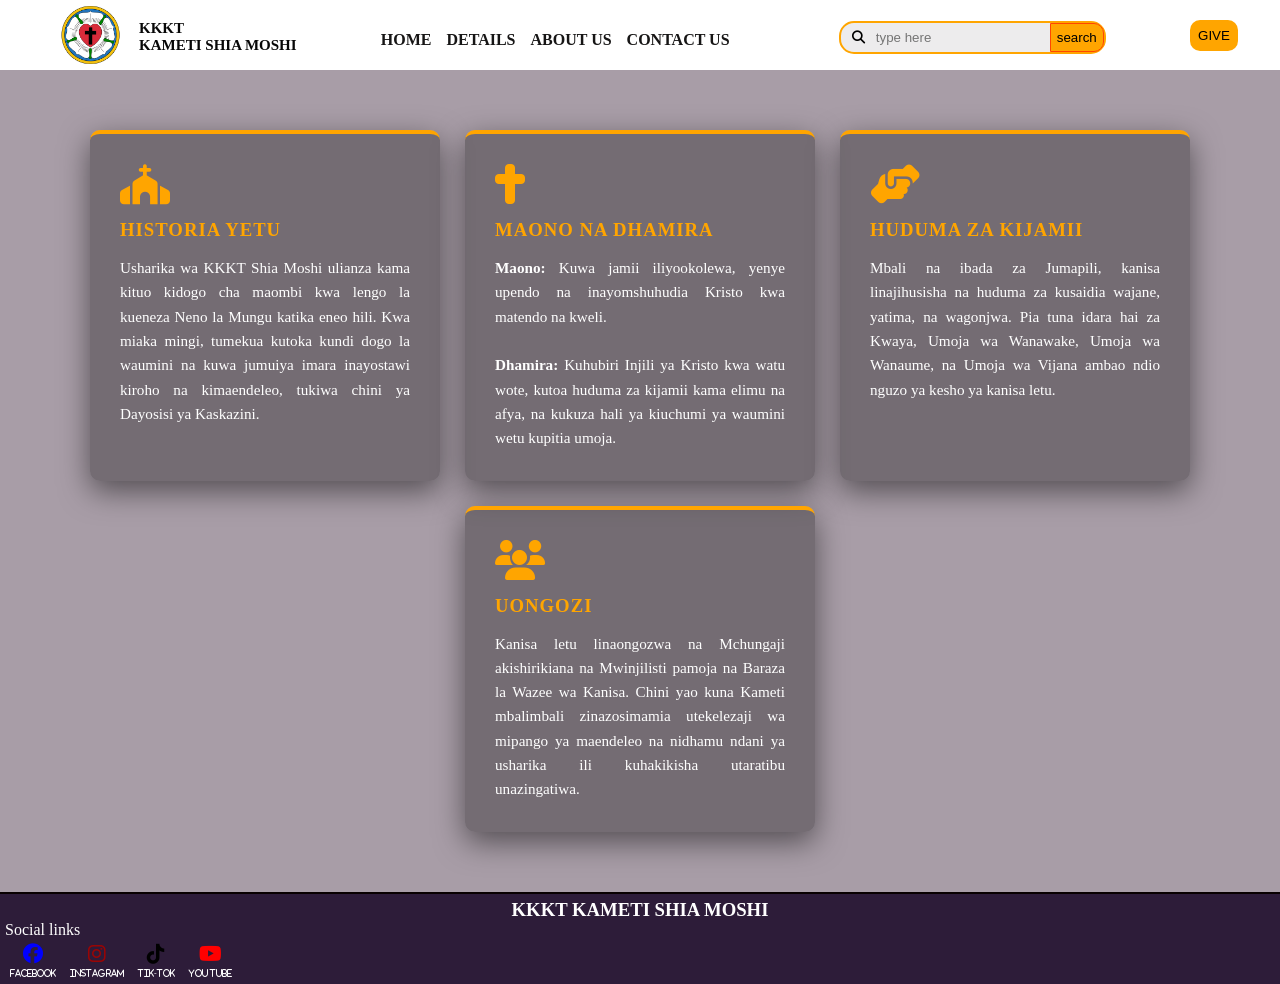
==== about.html @ 237a817c "Add files via upload" ====
<!DOCTYPE html>
<html lang="Eng">
    <head>
        <title>ABOUT DASHBOARD</title>
        <meta charset="UTF-8">
        <meta name="viewport" content="width=device-width, initial-scale=1.0">
        <link rel="stylesheet" href="web.css">
        <link rel="stylesheet" href="https://cdnjs.cloudflare.com/ajax/libs/font-awesome/6.4.0/css/all.min.css"/>
    </head>
    <body>
        <header>
            <div class="logo">
                <img src="assert/logo.png" alt="lutheran logo">
                <h2>KKKT <br> KAMETI SHIA MOSHI</h2>
            </div>
            <nav>
                <ul id="bar">
                    <li><a href="index.html">HOME</a></li>
                    <li><a href="details.html">DETAILS</a></li>
                    <li><a href="about.html">ABOUT US</a></li>
                    <li><a href="contact.html">CONTACT US</a></li>
                </ul>
            </nav>

            <div class="search-container">
                <button class="btn1"><i class="fas fa-search"></i></button>
                <input type="search" placeholder="type here" name="search" id="search">
                <button>search</button>
            </div>

            <div class="btn-give">
                <button>GIVE</button>
            </div>
        </header>
        <main>
            <div class="details">
                <div class="details-card">
                    <i class="fas fa-church" style="font-size: 2.5rem; color: orange;"></i>
                    <h3>HISTORIA YETU</h3>
                    <p>Usharika wa KKKT Shia Moshi ulianza kama kituo kidogo cha maombi kwa lengo la kueneza Neno la Mungu katika eneo hili. Kwa miaka mingi, tumekua kutoka kundi dogo la waumini na kuwa jumuiya imara inayostawi kiroho na kimaendeleo, tukiwa chini ya Dayosisi ya Kaskazini.</p>
                </div>

                <div class="details-card">
                    <i class="fas fa-cross" style="font-size: 2.5rem; color: orange;"></i>
                    <h3>MAONO NA DHAMIRA</h3>
                    <p><strong>Maono:</strong> Kuwa jamii iliyookolewa, yenye upendo na inayomshuhudia Kristo kwa matendo na kweli.<br><br>
                    <strong>Dhamira:</strong> Kuhubiri Injili ya Kristo kwa watu wote, kutoa huduma za kijamii kama elimu na afya, na kukuza hali ya kiuchumi ya waumini wetu kupitia umoja.</p>
                </div>

                <div class="details-card">
                    <i class="fas fa-hands-helping" style="font-size: 2.5rem; color: orange;"></i>
                    <h3>HUDUMA ZA KIJAMII</h3>
                    <p>Mbali na ibada za Jumapili, kanisa linajihusisha na huduma za kusaidia
                         wajane, yatima, na wagonjwa. Pia tuna idara hai za Kwaya, Umoja wa Wanawake, 
                         Umoja wa Wanaume, na Umoja wa Vijana ambao ndio nguzo ya kesho ya kanisa letu.</p>
                </div>

                <div class="details-card">
                    <i class="fas fa-users" style="font-size: 2.5rem; color: orange;"></i>
                    <h3>UONGOZI</h3>
                    <p>Kanisa letu linaongozwa na Mchungaji akishirikiana na Mwinjilisti pamoja na Baraza la Wazee wa Kanisa. 
                    Chini yao kuna Kameti mbalimbali 
                    zinazosimamia utekelezaji wa mipango ya maendeleo na nidhamu ndani ya 
                    usharika ili kuhakikisha utaratibu unazingatiwa.</p>
                </div>
            </div>
        </main>
        <footer>
            <div>
                <h3>KKKT KAMETI SHIA MOSHI</h3>
            </div>
            <div class="foter">
                <p>Social links</p>
                <button class="btn1"><i class="fab fa-facebook"><a href="#">facebook</a></i></button>
                <button class="btn2"><i class="fab fa-instagram"><a href="#">Instagram</a></i></button>
                <button class="btn3"><i class="fab fa-tiktok"><a href="#">Tik-tok</a></i></button>
                <button class="btn4"><i class="fab fa-youtube"><a href="#">YOU tube</a></i></button>
            </div>
            <div>
                <!===== lipa namba =====>
            </div>
        </footer>
    </body>
</html>
---- web.css ----
* {
    margin: 0;
    padding: 0;
    box-sizing: border-box;
}

body{
    background-color: rgba(31, 1, 27, 0.384);
    background-size: cover;
    background-position: top-center;
    background-attachment: fixed;
    background-repeat: no-repeat;
    display: flex;
    min-height: 100vh;
    flex-direction: column;
}

header{
    background-color: white;
    display: flex;
    align-items: center;
    justify-content: space-around;
}

.logo{
    display: flex;
    width: auto;
    height: 70px;
    color: rgb(7, 7, 7);
    font-size: 10px;
}

.logo h2{
    margin-top: 20px;
}

.search-container{
    background-color: rgba(185, 183, 185, 0.26);
    background-size: cover;
    border: 2px solid orange;
    width: fit-content;
    height: fit-content;
    display: flex;
    gap: 5px;
    margin-top: 5px;
    align-items: center;
    border-radius: 15px;
}

.search-container input{
    background-color: transparent;
    width: 200%;
    border: none;
    outline: none;
}

.search-container .btn1{
    background: none;
    margin-left: 5px;
    border: none;
}
.search-container button{
    padding: 6px;
    border-radius: 0 10px 10px 0;
    border: 1px solid rgb(255, 69, 0);
    background-color: rgb(255, 165, 0);
}

.btn-give button{
    padding: 8px;
    border-radius: 10px;
    border: none;
    background-color: orange;
}

nav{
    display: flex;
    margin-top: 10px; 
    margin-right: 25px;

}
nav ul { 
    list-style: none; 
    display: flex;
    gap: 15px; 
}

nav ul li a { 
    display: inline-block;
    color: #161515; 
    text-decoration: none; 
    font-weight: bold; 
    font-size: 1rem; 
    transition: all 0.3s ease; 
}

nav ul li a:hover { 
    transform: translateY(-5px);
    text-decoration: underline; 
    color: orangered;
}

nav button{
    display: none;
}

main{
    flex: 1;
    margin: 20px;
    flex-wrap: wrap;
}

.hero-section {
    height: 60vh;
    display: flex;
    background-image: url(assert/hero.jpg);
    background-repeat: no-repeat;
    background-size: cover;
    border-radius: 20px;
    justify-content: center;
    align-items: center;
    text-align: center;
    color: white;
    padding: 20px;
}

.hero-content h1 {
    font-size: 3rem;
    text-shadow: 2px 2px 10px rgba(0,0,0,0.8);
    margin-bottom: 10px;
}

.hero-content p {
    font-style: italic;
    font-size: 1.5rem;
    margin-bottom: 25px;
}

.hero-btns {
    display: flex;
    gap: 15px;
    justify-content: center;
}

.btn-primary, .btn-secondary {
    padding: 12px 25px;
    text-decoration: none;
    border-radius: 30px;
    font-weight: bold;
    transition: 0.3s;
}

.btn-primary {
    background-color: orange;
    color: black;
}

.btn-secondary {
    border: 2px solid white;
    color: white;
}

.btn-primary:hover {
    background-color: orangered;
    color: white;
}

.btn-secondary:hover {
    background-color: white;
    color: black;
}

/* Leaders Section - Saizi Ndogo (Compact) */
.leaders {
    padding: 40px 10%;
    text-align: center;
}

.leader-grid {
    display: flex; 
    justify-content: center;
    flex-wrap: wrap;
    gap: 20px;
    margin-top: 20px;
}

.card {
    width: 260px; 
    border-radius: 12px;
    overflow: hidden;
    box-shadow: 0 8px 32px 0 rgba(31, 38, 135, 0.15); 
    transition: 0.3s;
    background: rgba(255, 255, 255, 0.25);
    backdrop-filter: blur(40px);
    -webkit-backdrop-filter: blur(40px);
    border: 1px solid rgba(255, 166, 0, 0.527);
}

.card:hover {
    transform: translateY(-5px);
}

.card img {
    width: 100%;
    height: 200px;
    object-fit: cover;
    display: block;
}

.card-info {
    padding: 15px; 
}

.card-info h3 {
    color: #1a1a1a;
    font-size: 1.1rem;
    margin-bottom: 8px;
    text-transform: uppercase;
}

.card-info p {
    color: #494848;
    font-size: 0.85rem;
    line-height: 1.4;
    margin-bottom: 15px;
}

.btn-outline {
    border: 1.5px solid orange;
    color: orangered;
    background: transparent;
    padding: 6px 15px;
    border-radius: 20px;
    font-weight: bold;
    cursor: pointer;
    font-size: 0.75rem;
    transition: 0.3s;
}

.btn-outline:hover {
    background: orange;
    color: white;
}


.details {
    display: flex;
    flex-wrap: wrap; 
    justify-content: center;
    gap: 25px;
    padding: 40px 20px;
    width: 100%;
}

.details-card {
    background: rgba(0, 0, 0, 0.315); 
    border-top: 4px solid orange; 
    width: 350px; 
    padding: 30px;
    border-radius: 10px;
    color: white;
    text-align: start;
    box-shadow: 0 10px 30px rgba(0,0,0,0.5);
    transition: transform 0.3s ease;
}

.details-card:hover {
    transform: translateY(-10px); 
}

.details-card h3 {
    margin: 15px 0;
    color: orange;
    letter-spacing: 1px;
}

.details-card p {
    font-size: 0.95rem;
    line-height: 1.6;
    text-align: justify; 
}

.details-card h2, p{
    text-align: center;
}

.details-card form {
    display: flex;
    flex-direction: column;
    gap: 10px;
}

.details-card input {
    background: rgba(255, 255, 255, 0.1); 
    border: 1px solid white;
    border-radius: 10px;
    padding: 0 15px;
    height: 30px;
    color: white;
}

.details-card textarea {
    background: rgba(255, 255, 255, 0.1); 
    border: 1px solid white;
    border-radius: 10px;
    padding: 5px 15px;
    height: 70px;
    color: white;
}

.details-card button{
    background: orange;
    width: 30%;
    padding: 5px;
    border-radius: 15px;
    margin-top: 5px;
    margin-left: 70%;
}

footer{
    background-color: rgba(21, 3, 37, 0.836);
    background-size: contain;
    background-repeat: no-repeat;
    display: flex;
    flex-direction: column;
    justify-content: center;
    border-top: 2px solid #080000;
    color: white;
    
}

footer h3{
    text-align: center;
    margin-top: 5px;
}

.foter{
    margin-left: 5px;
}

.foter p{
    text-align: left;
}

.foter button{
    background: none;
    border: none;
    list-style: none;
    padding: 5px;
}

.foter button i{
    font-size: 20px;
}

.foter button i a{
    font-size: 8px;
    color: white;
    margin-top: 5PX;
    text-decoration: none;
    display: flex;
}

.foter button:hover{
    border: 2px solid orangered;
    border-radius: 10px;
    padding: 5px;
}

.foter .btn1 i {
    color: blue;
}

.foter .btn2{
    color: rgb(153, 5, 5);
}

.foter .btn4{
    color: red;
}

.down-mobile-btn{
    display: none;
}

@media (max-width: 576px) {

    header{
        justify-content: space-around;
    }

    .logo{
        height: 50px;
    }

    .logo h2{
        font-size: 11px;
    }
    nav ul {
        display: none;
    }
    .search-container{
        width: 200px;
        height: 25px;
    }

    .search-container button{
    padding: 5px;
    }


    .btn-give button{
        padding: 5px;
        margin-top: 2px;
    }
.hero-section {
    height: 30vh;
}

.hero-content h1 {
    font-size: 1.5rem;
    text-shadow: 2px 2px 10px rgba(0,0,0,0.8);
    margin-bottom: 10px;
}

.hero-content p {
    font-style: italic;
    font-size: 1rem;
    margin-bottom: 25px;
}

    .btn-primary, .btn-secondary {
    padding: 5px 8px;
    }

.leader-grid {
    gap: 5px;
    margin-top: 20px;
}

.card {
    width: 170px; 
    border-radius: 15px;
}

.card-info {
    padding: 3px; 
}

.btn-outline {
    border: 2px solid orange;
    padding: 6px 15px;
    margin-bottom: 5px;
}

    .down-mobile-btn {
        display: block; 
        position: fixed;
        bottom: 0;
        left: 0;
        width: 100%;
        background-color: white; 
        box-shadow: 0 -2px 10px rgba(0,0,0,0.1);
        z-index: 1000; 
        padding: 10px 0;
    }

    .down-mobile-btn nav {
        margin: 0;
        justify-content: center;
    }

    .down-mobile-btn ul {
        display: flex; 
        justify-content: space-around;
        width: 100%;
        padding: 0;
    }

    .down-mobile-btn ul li a {
        font-size: 0.7rem;
        display: flex;
        flex-direction: column;
        align-items: center;
    }
    
    body {
        padding-bottom: 30px; 
    }

}
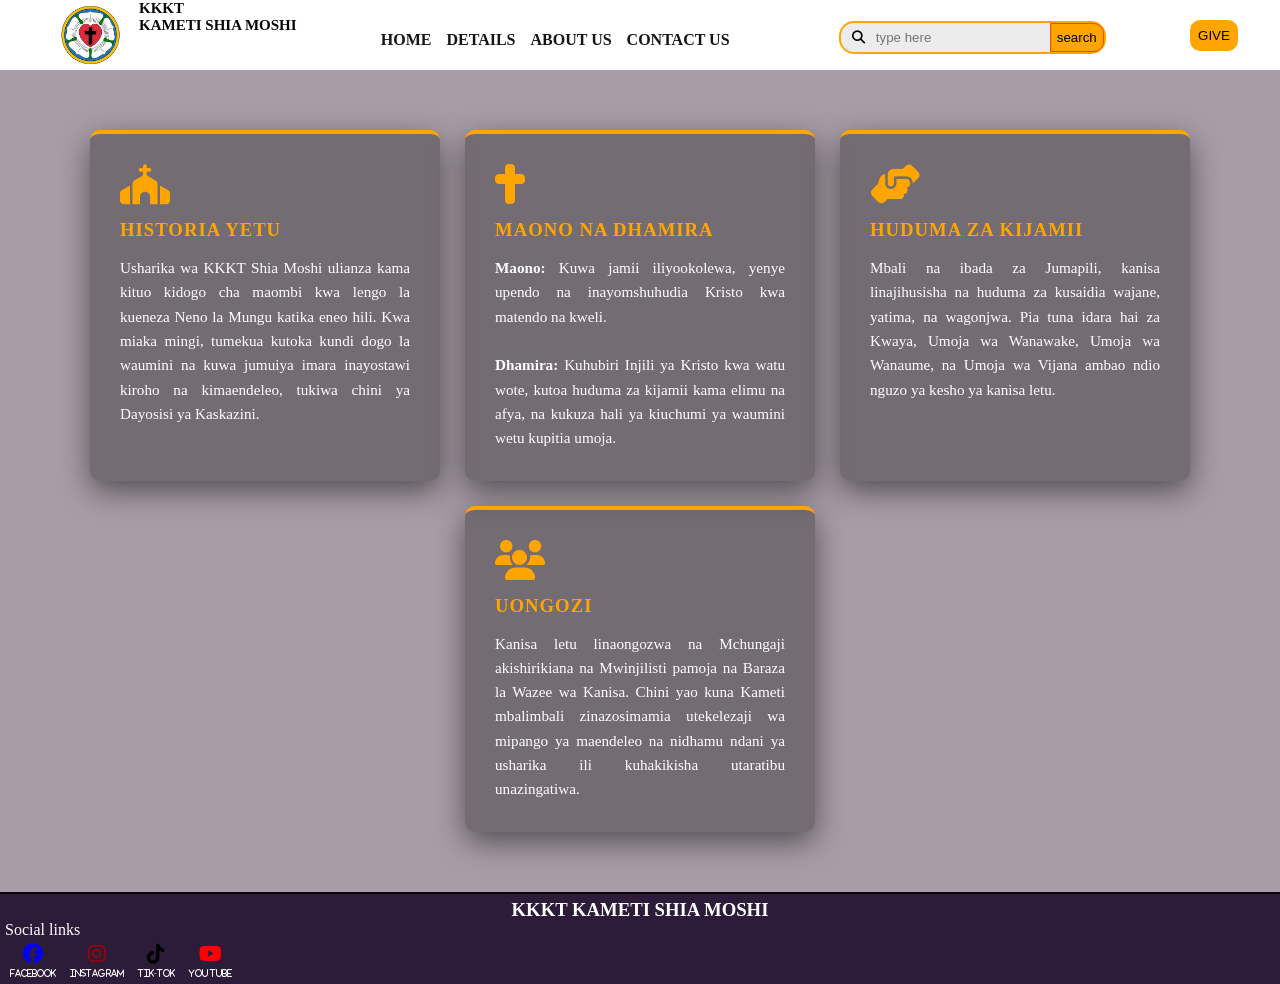
==== commit c758d942: "Update about.html" ====
--- a/about.html
+++ b/about.html
@@ -80,5 +80,16 @@
                 <!===== lipa namba =====>
             </div>
         </footer>
+
+        <div class="down-mobile-btn">
+            <nav>
+                <ul id="bar">
+                    <li><a href="index.html">HOME</a></li>
+                    <li><a href="details.html">DETAILS</a></li>
+                    <li><a href="about.html">ABOUT US</a></li>
+                    <li><a href="contact.html">CONTACT US</a></li>
+                </ul>
+            </nav>
+        </div>
     </body>
-</html>+</html>
--- a/web.css
+++ b/web.css
@@ -28,10 +28,6 @@
     height: 70px;
     color: rgb(7, 7, 7);
     font-size: 10px;
-}
-
-.logo h2{
-    margin-top: 20px;
 }
 
 .search-container{
@@ -383,7 +379,7 @@
     display: none;
 }
 
-@media (max-width: 576px) {
+@media (max-width: 768px) {
 
     header{
         justify-content: space-around;
@@ -394,7 +390,8 @@
     }
 
     .logo h2{
-        font-size: 11px;
+        font-size: 15px;
+        margin-bottom: 5px;  
     }
     nav ul {
         display: none;
@@ -453,44 +450,53 @@
     margin-bottom: 5px;
 }
 
-    .down-mobile-btn {
-        display: block; 
-        position: fixed;
-        bottom: 0;
-        left: 0;
-        width: 100%;
-        background-color: white; 
-        box-shadow: 0 -2px 10px rgba(0,0,0,0.1);
-        z-index: 1000; 
-        padding: 10px 0;
+          .down-mobile-btn {
+        display: block !important; 
+        position: fixed !important;
+        bottom: 0 !important;
+        left: 0 !important;
+        width: 100% !important;
+        background-color: white !important; 
+        z-index: 9999 !important;
+        padding: 10px 0 !important;
+        border-top: 2px solid orange !important; /* Mstari wa juu wa menu */
+    }
+
+    .down-mobile-btn ul {
+        display: flex !important; 
+        justify-content: space-around !important;
+        list-style: none !important;
+        margin: 0 !important;
+        padding: 0 5px !important;
+    }
+
+    .down-mobile-btn ul li a {
+        font-size: 15px !important;
+        text-decoration: none !important;
+        color: black !important;
+        font-weight: bold !important;
+        /* HAPA NDIPO BORDER ILIPO */
+        border: 2px solid orange !important; 
+        padding: 6px 8px !important;
+        border-radius: 5px !important;
     }
 
     .down-mobile-btn nav {
         margin: 0;
         justify-content: center;
-    }
-
-    .down-mobile-btn ul {
-        display: flex; 
-        justify-content: space-around;
-        width: 100%;
-        padding: 0;
-    }
-
-    .down-mobile-btn ul li a {
-        font-size: 0.7rem;
-        display: flex;
-        flex-direction: column;
-        align-items: center;
-    }
+        }
     
     body {
-        padding-bottom: 30px; 
-    }
-
-}
-
-
-
-
-
+        padding-bottom: 40px; 
+    }
+
+    footer {
+        display: none;
+    }
+
+}
+
+
+
+
+
